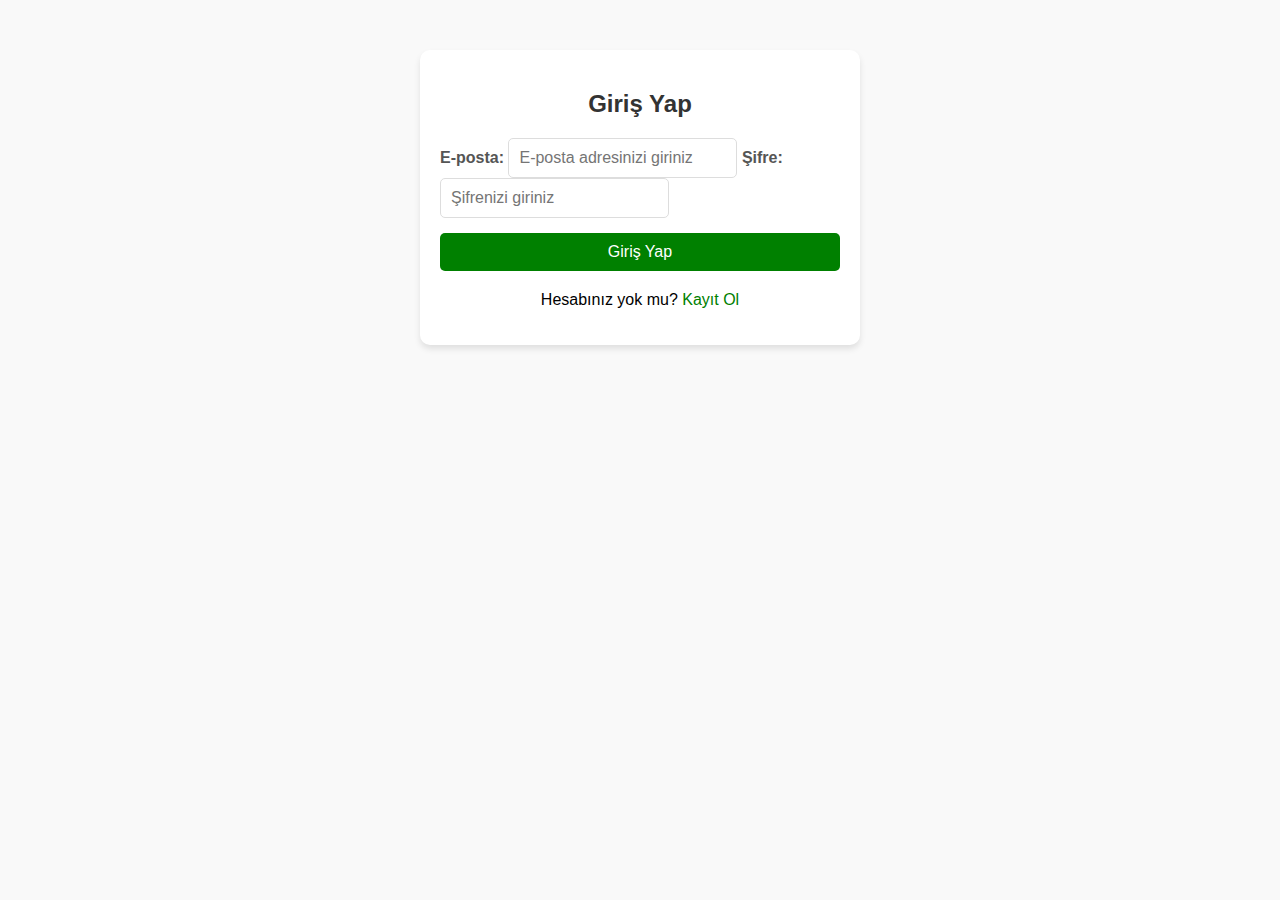
==== account.html @ 1b7cc927 "Add files via upload" ====
<!DOCTYPE html>
<html lang="tr">

<head>
    <meta charset="UTF-8">
    <meta name="viewport" content="width=device-width, initial-scale=1.0">
    <title>Hesabım</title>
    <style>
        body {
            font-family: Arial, sans-serif;
            background-color: #f9f9f9;
            margin: 0;
            padding: 0;
        }

        .container {
            max-width: 400px;
            margin: 50px auto;
            background: #fff;
            padding: 20px;
            border-radius: 10px;
            box-shadow: 0 4px 6px rgba(0, 0, 0, 0.1);
        }

        h2 {
            text-align: center;
            color: #333;
            margin-bottom: 20px;
        }

        form {
            display: flex;
            flex-direction: column;
            gap: 15px;
        }

        label {
            font-weight: bold;
            color: #555;
        }

        input {
            padding: 10px;
            border: 1px solid #ddd;
            border-radius: 5px;
            font-size: 16px;
        }

        button {
            padding: 10px;
            background: green;
            color: #fff;
            border: none;
            border-radius: 5px;
            cursor: pointer;
            font-size: 16px;
        }

        button:hover {
            background: darkgreen;
        }

        .switch {
            text-align: center;
            margin-top: 20px;
        }

        .switch a {
            color: green;
            text-decoration: none;
        }

        .switch a:hover {
            text-decoration: underline;
        }
    </style>
</head>

<body>
    <div class="container" id="auth-container">
        <h2 id="form-title">Giriş Yap</h2>

        <form id="auth-form">
            <div id="login-fields">
                <label for="email">E-posta:</label>
                <input type="email" id="email" placeholder="E-posta adresinizi giriniz" required>

                <label for="password">Şifre:</label>
                <input type="password" id="password" placeholder="Şifrenizi giriniz" required>
            </div>

            <div id="register-fields" style="display: none;">
                <label for="name">Ad Soyad:</label>
                <input type="text" id="name" placeholder="Adınızı ve soyadınızı giriniz" required>

                <label for="confirm-password">Şifre Tekrar:</label>
                <input type="password" id="confirm-password" placeholder="Şifrenizi tekrar giriniz" required>
            </div>

            <button type="submit" id="submit-btn">Giriş Yap</button>
        </form>

        <div class="switch">
            <p id="toggle-message">Hesabınız yok mu? <a href="#" id="toggle-auth">Kayıt Ol</a></p>
        </div>
    </div>

    <script>
        const formTitle = document.getElementById('form-title');
        const authForm = document.getElementById('auth-form');
        const loginFields = document.getElementById('login-fields');
        const registerFields = document.getElementById('register-fields');
        const submitBtn = document.getElementById('submit-btn');
        const toggleMessage = document.getElementById('toggle-message');
        const toggleAuth = document.getElementById('toggle-auth');

        let isRegistering = false;

        // Form tipi değiştirme
        toggleAuth.addEventListener('click', (event) => {
            event.preventDefault();
            isRegistering = !isRegistering;

            if (isRegistering) {
                formTitle.textContent = 'Kayıt Ol';
                loginFields.style.display = 'none';
                registerFields.style.display = 'block';
                submitBtn.textContent = 'Kayıt Ol';
                toggleMessage.innerHTML = 'Hesabınız var mı? <a href="#" id="toggle-auth">Giriş Yap</a>';
            } else {
                formTitle.textContent = 'Giriş Yap';
                loginFields.style.display = 'block';
                registerFields.style.display = 'none';
                submitBtn.textContent = 'Giriş Yap';
                toggleMessage.innerHTML = 'Hesabınız yok mu? <a href="#" id="toggle-auth">Kayıt Ol</a>';
            }
        });

        // Form gönderme işlemi
        authForm.addEventListener('submit', (event) => {
            event.preventDefault();

            if (isRegistering) {
                const name = document.getElementById('name').value;
                const email = document.getElementById('email').value;
                const password = document.getElementById('password').value;
                const confirmPassword = document.getElementById('confirm-password').value;

                if (password !== confirmPassword) {
                    alert('Şifreler eşleşmiyor!');
                    return;
                }

                // Kullanıcı kayıt işlemleri (backend ile entegre edilecek)
                alert(`Kayıt başarılı! Hoş geldiniz, ${name}.`);
            } else {
                const email = document.getElementById('email').value;
                const password = document.getElementById('password').value;

                // Kullanıcı giriş işlemleri (backend ile entegre edilecek)
                alert(`Giriş başarılı! Hoş geldiniz, ${email}.`);
            }
        });
    </script>
</body>

</html>
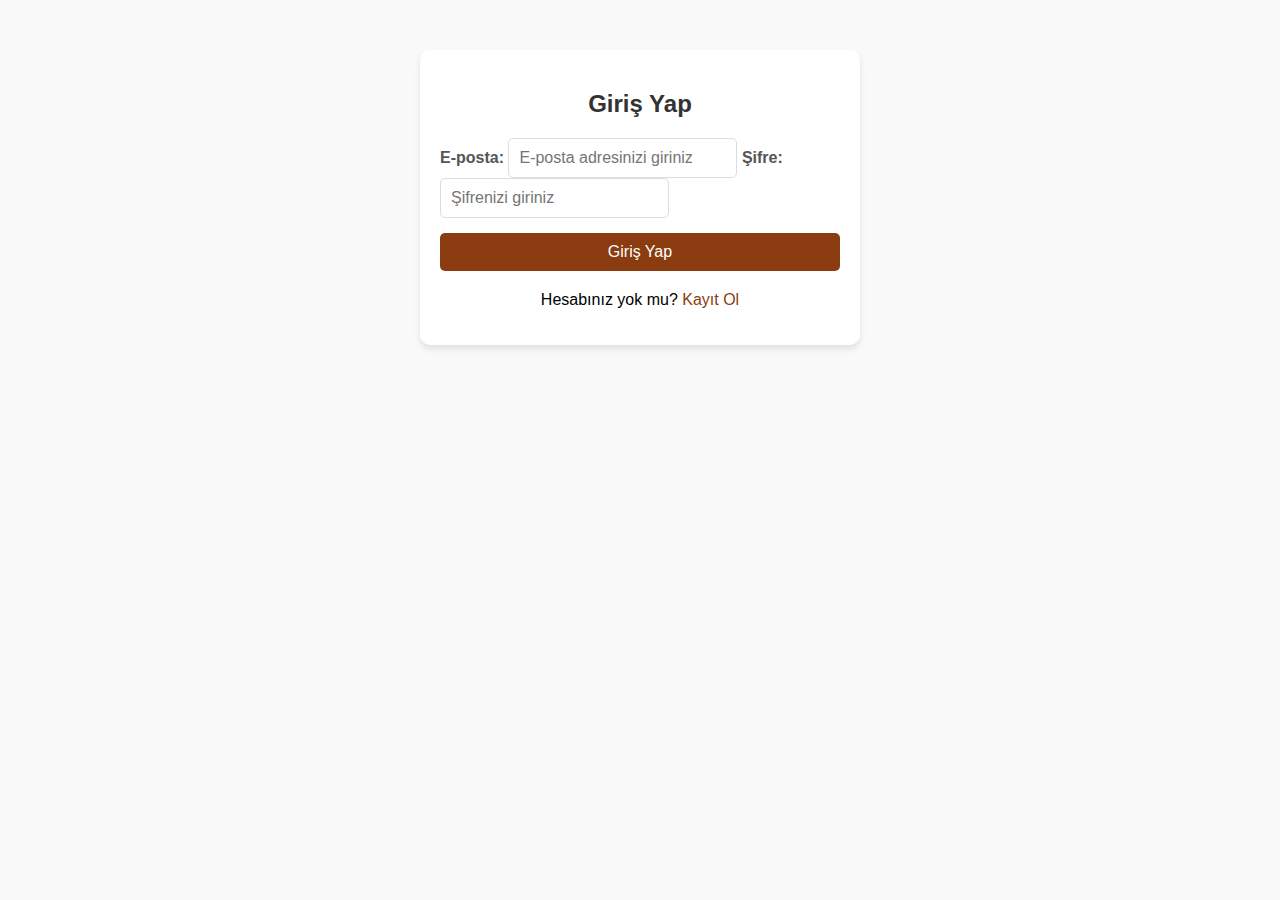
==== commit 773fc8ad: "Update account.html" ====
--- a/account.html
+++ b/account.html
@@ -48,7 +48,7 @@
 
         button {
             padding: 10px;
-            background: green;
+            background: #8a3c10;
             color: #fff;
             border: none;
             border-radius: 5px;
@@ -57,7 +57,7 @@
         }
 
         button:hover {
-            background: darkgreen;
+            background: #b7551d;
         }
 
         .switch {
@@ -66,7 +66,7 @@
         }
 
         .switch a {
-            color: green;
+            color: #8a3c10;
             text-decoration: none;
         }
 
@@ -164,4 +164,4 @@
     </script>
 </body>
 
-</html>+</html>
